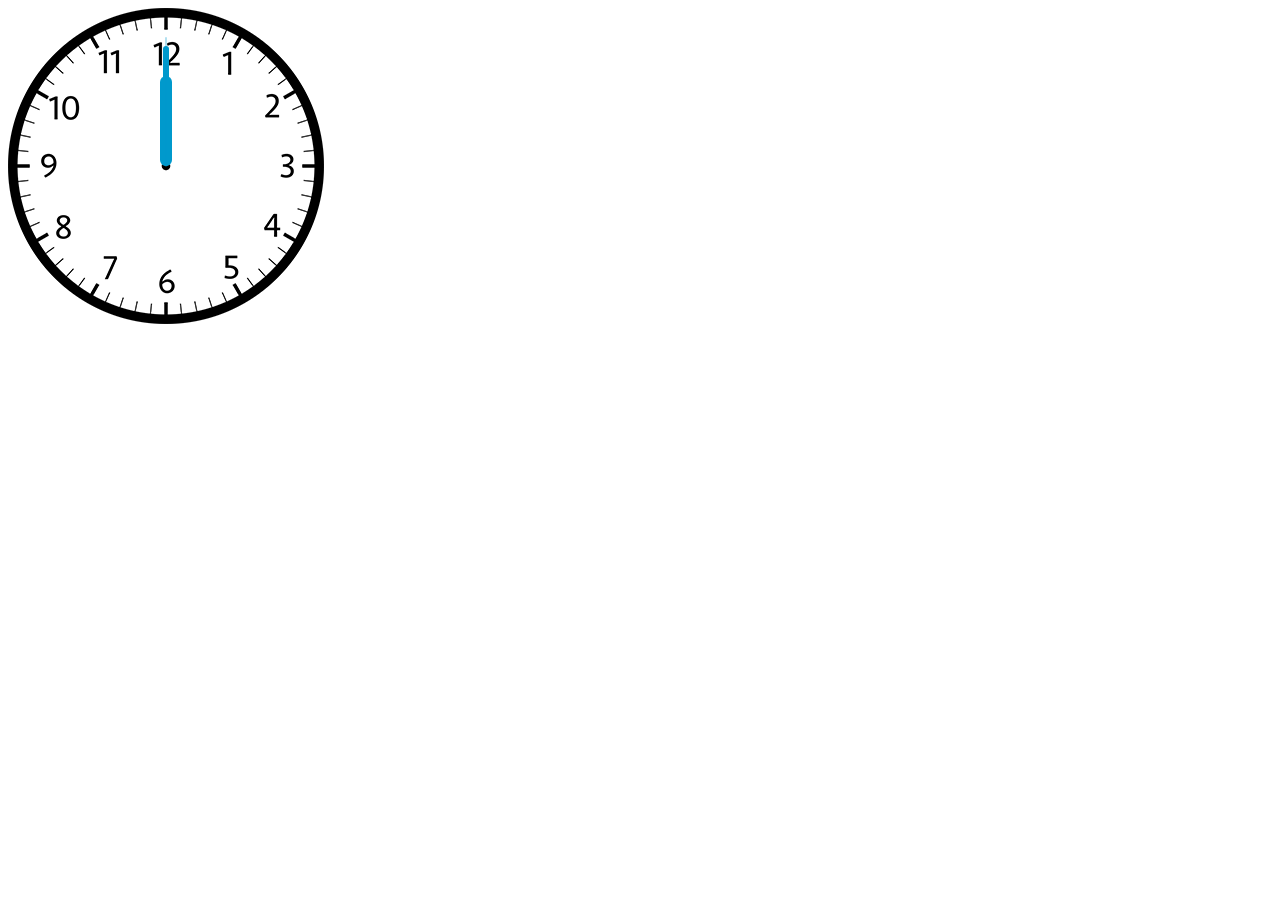
==== ANALOGUE/2/index.html @ 01a8c4ec "added a second analogue clock" ====
<!DOCTYPE html>
<html lang="en">

  <head>
    <meta charset="UTF-8">
    <meta name="viewport" content="width=device-width, initial-scale=1.0">
    <meta http-equiv="X-UA-Compatible" content="ie=edge">
    <title>Document</title>
    <style>
      #clock {
        position: relative;
        background: url(clock_face.png) no-repeat;
        width: 316px;
        height: 316px;
      }

      #clock>#hh,
      #mh,
      #sh {
        position: absolute;
        transform-origin: bottom;
        background: #0099cc;
        border-radius: 7px;
        opacity: 1;
      }

      #clock>#hh {
        width: 12px;
        height: 90px;
        top: 68px;
        left: 152px;
      }

      #clock>#mh {
        width: 6px;
        height: 120px;
        top: 38px;
        left: 155px;
      }

      #clock>#sh {
        width: 2px;
        height: 130px;
        top: 29px;
        left: 157px;
        opacity: .3;
      }
    </style>
  </head>

  <body>
    <div id="clock">
      <div id="hh"></div>
      <div id="mh"></div>
      <div id="sh"></div>
      <div id="meridiem"></div>
    </div>

    <script>
      var d, h, m, s, hdeg, ampm;

      function adjustClock() {
        d = new Date();
        h = d.getHours();
        m = d.getMinutes();
        s = d.getSeconds();

        hdeg = h * 30 + m / 2;
        if (h >= 12) {
          ampm = "PM";
        } else {
          ampm = "AM"
        }
        hh.style.transform = "rotate (" + hdeg + "deg)";
        mh.style.transform = "rotate(" + m * 6 + "deg)";
        sh.style.transform = "rotate(" + s * 6 + "deg)";
meridiem.innerHTML = ampm;
      }

      window.addEventListener("load", function () {
        setInterval(adjustClock, 1000);
      })
    </script>
  </body>

</html>
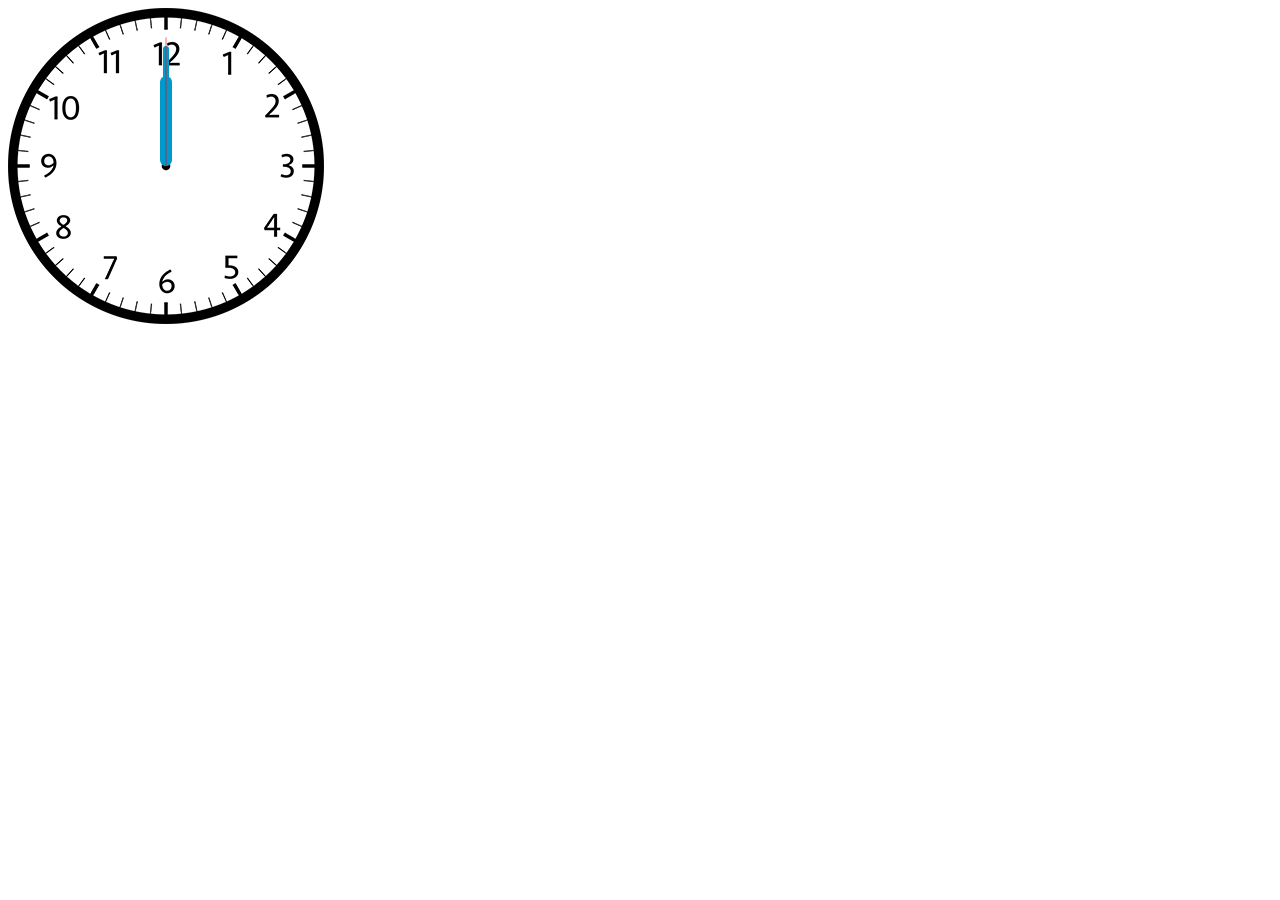
==== commit ca3b8faf: "error in analogue clock 2" ====
--- a/ANALOGUE/2/index.html
+++ b/ANALOGUE/2/index.html
@@ -5,47 +5,8 @@
     <meta charset="UTF-8">
     <meta name="viewport" content="width=device-width, initial-scale=1.0">
     <meta http-equiv="X-UA-Compatible" content="ie=edge">
-    <title>Document</title>
-    <style>
-      #clock {
-        position: relative;
-        background: url(clock_face.png) no-repeat;
-        width: 316px;
-        height: 316px;
-      }
-
-      #clock>#hh,
-      #mh,
-      #sh {
-        position: absolute;
-        transform-origin: bottom;
-        background: #0099cc;
-        border-radius: 7px;
-        opacity: 1;
-      }
-
-      #clock>#hh {
-        width: 12px;
-        height: 90px;
-        top: 68px;
-        left: 152px;
-      }
-
-      #clock>#mh {
-        width: 6px;
-        height: 120px;
-        top: 38px;
-        left: 155px;
-      }
-
-      #clock>#sh {
-        width: 2px;
-        height: 130px;
-        top: 29px;
-        left: 157px;
-        opacity: .3;
-      }
-    </style>
+    <title>Analogue Clock 2</title>
+    <link rel="stylesheet" href="style.css">
   </head>
 
   <body>
@@ -55,32 +16,7 @@
       <div id="sh"></div>
       <div id="meridiem"></div>
     </div>
-
-    <script>
-      var d, h, m, s, hdeg, ampm;
-
-      function adjustClock() {
-        d = new Date();
-        h = d.getHours();
-        m = d.getMinutes();
-        s = d.getSeconds();
-
-        hdeg = h * 30 + m / 2;
-        if (h >= 12) {
-          ampm = "PM";
-        } else {
-          ampm = "AM"
-        }
-        hh.style.transform = "rotate (" + hdeg + "deg)";
-        mh.style.transform = "rotate(" + m * 6 + "deg)";
-        sh.style.transform = "rotate(" + s * 6 + "deg)";
-meridiem.innerHTML = ampm;
-      }
-
-      window.addEventListener("load", function () {
-        setInterval(adjustClock, 1000);
-      })
-    </script>
+    <script src="script.js"></script>
   </body>
 
 </html>--- a/ANALOGUE/2/style.css
+++ b/ANALOGUE/2/style.css
@@ -0,0 +1,39 @@
+#clock {
+  position: relative;
+  background: url(clock_face.png) no-repeat;
+  width: 316px;
+  height: 316px;
+}
+
+#clock>#hh,
+#mh,
+#sh {
+  position: absolute;
+  transform-origin: bottom;
+  background: #0099cc;
+  border-radius: 7px;
+  opacity: 1;
+}
+
+#clock>#hh {
+  width: 12px;
+  height: 90px;
+  top: 68px;
+  left: 152px;
+}
+
+#clock>#mh {
+  width: 6px;
+  height: 120px;
+  top: 38px;
+  left: 155px;
+}
+
+#clock>#sh {
+  background: red;
+  width: 2px;
+  height: 130px;
+  top: 29px;
+  left: 157px;
+  opacity: .3;
+}